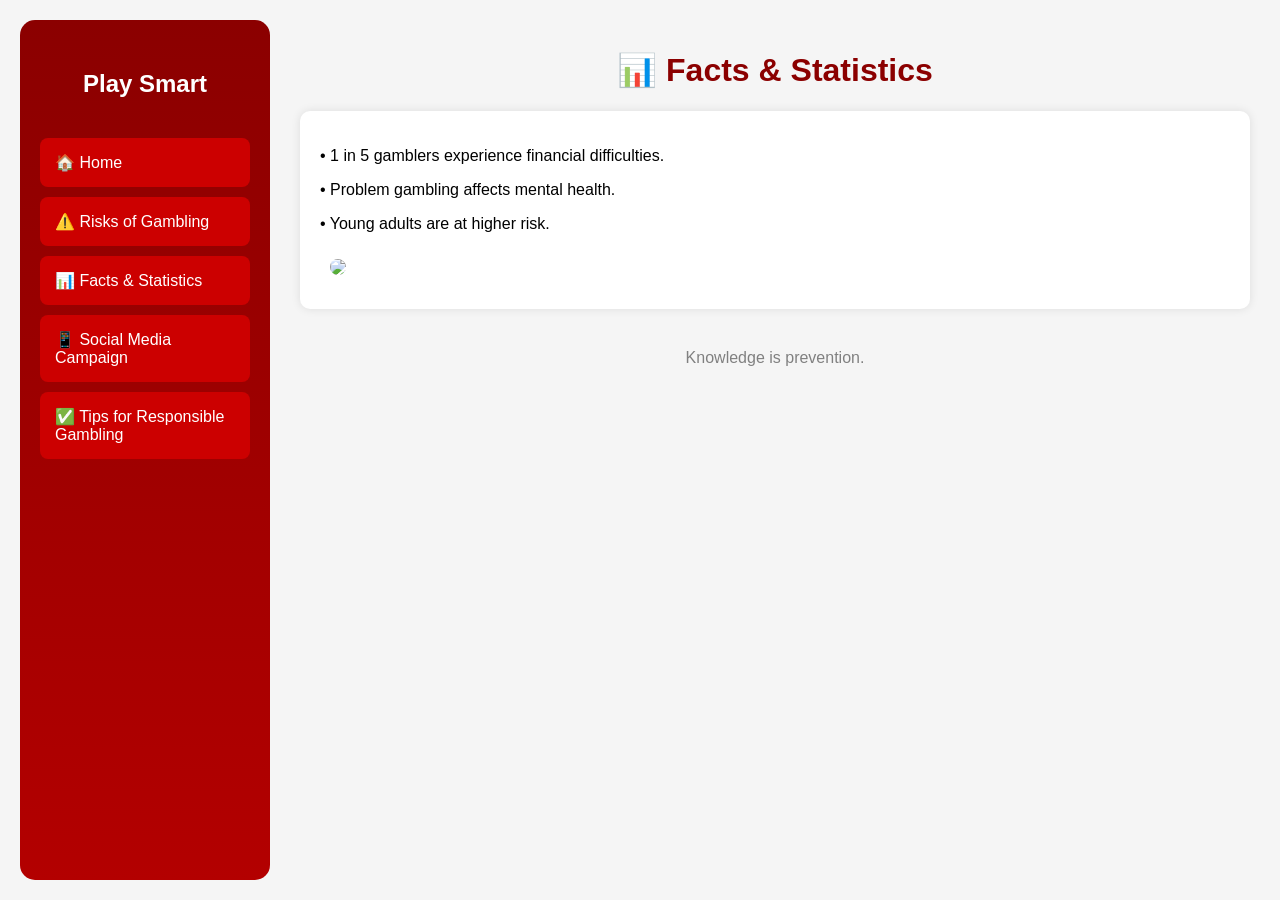
==== facts.html @ 142d0716 "Add files via upload" ====
<!DOCTYPE html>
<html>
<head>
    <title>Facts & Statistics</title>
    <link rel="stylesheet" href="style.css">
</head>
<body>

<div class="sidebar">
    <h2>Play Smart</h2>
    <a href="index.html">🏠 Home</a>
    <a href="risks.html">⚠️ Risks of Gambling</a>
    <a href="facts.html">📊 Facts & Statistics</a>
    <a href="socials.html">📱 Social Media Campaign</a>
    <a href="tips.html">✅ Tips for Responsible Gambling</a>
</div>

<div class="content">
    <div class="header">
        <h1>📊 Facts & Statistics</h1>
    </div>

    <div class="section">
        <p>• 1 in 5 gamblers experience financial difficulties.</p>
        <p>• Problem gambling affects mental health.</p>
        <p>• Young adults are at higher risk.</p>
        <img src="cash.png" class="decor">
    </div>

    <footer>
        Knowledge is prevention.
    </footer>
</div>

</body>
</html>
---- style.css ----
/* ===== Global ===== */
* {
    box-sizing: border-box; /* padding inclus dans la largeur */
}

body {
    margin: 0;
    font-family: Arial, Helvetica, sans-serif;
    background-color: #f5f5f5;
}

/* ===== Sidebar ===== */
.sidebar {
    width: 250px;
    top: 20px;
    bottom: 20px;
    left: 20px;
    position: fixed;
    background: linear-gradient(to bottom, #8b0000, #b30000);
    border-radius: 15px;
    padding-top: 30px;
    z-index: 1000;
}

.sidebar h2 {
    color: white;
    text-align: center;
    margin-bottom: 40px;
}

.sidebar a {
    display: block;
    color: white;
    text-decoration: none;
    padding: 15px;
    margin: 10px 20px;
    border-radius: 8px;
    background-color: #cc0000;
    transition: 0.3s;
}

.sidebar a:hover {
    background-color: white;
    color: #8b0000;
}

/* ===== Main Content ===== */
.content {
    margin-left: 270px;
    padding: 30px;
}

.header {
    text-align: center;
}

.header img {
    width: 120px;
    max-width: 100%;
    height: auto;
    border-radius: 10px;
}

h1 {
    color: #8b0000;
}

.section {
    background-color: white;
    padding: 20px;
    border-radius: 10px;
    margin-top: 20px;
    box-shadow: 0 0 10px rgba(0,0,0,0.1);
    max-width: 100%;
}

/* Images décoratives */
.decor {
    width: 100px;
    max-width: 100%;
    height: auto;
    margin: 10px;
    border-radius: 10px;
}

/* Footer */
footer {
    margin-top: 40px;
    text-align: center;
    color: gray;
}

/* ===== Responsive Design ===== */

/* Tablettes */
@media screen and (max-width: 768px) {
    .sidebar {
        width: 200px;
        left: 10px;
        top: 10px;
        bottom: 10px;
        border-radius: 15px;
    }
    .content {
        margin-left: 220px;
        padding: 20px;
    }
}

/* Mobile */
@media screen and (max-width: 480px) {
    .sidebar {
        width: 180px;
        left: 5px;
        top: 5px;
        bottom: 5px;
        border-radius: 10px;
    }
    .content {
        margin-left: 190px;
        padding: 15px;
    }
    .header img {
        width: 100px;
    }
}

/* ===== Flex container option pour sections/images ===== */
.container {
    display: flex;
    flex-wrap: wrap;
    gap: 20px;
}

.container .section {
    flex: 1 1 300px; /* minimum 300px, sinon rétrécit */
}
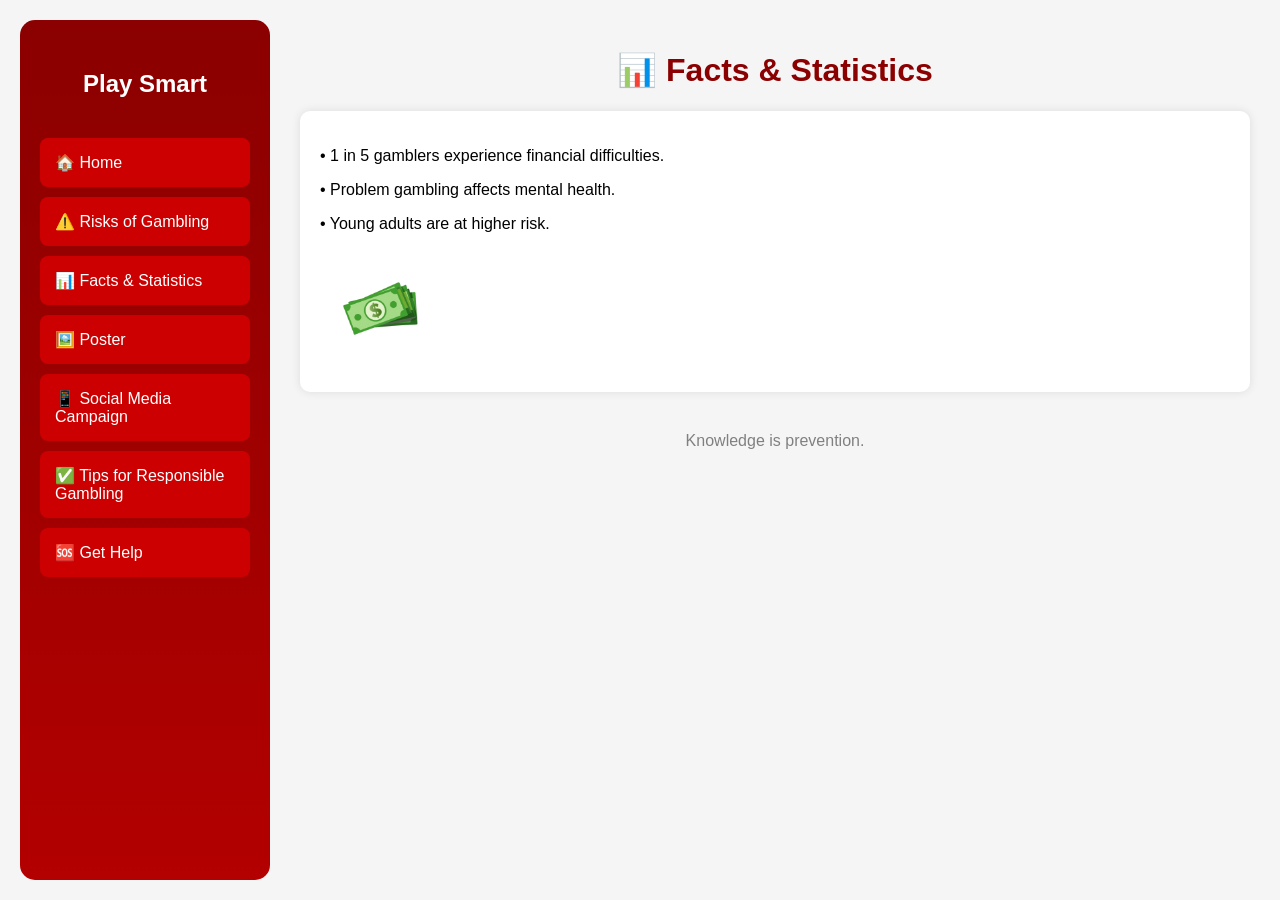
==== commit ae8f52fb: "Update facts.html" ====
--- a/facts.html
+++ b/facts.html
@@ -11,8 +11,10 @@
     <a href="index.html">🏠 Home</a>
     <a href="risks.html">⚠️ Risks of Gambling</a>
     <a href="facts.html">📊 Facts & Statistics</a>
+    <a href="poster.html">🖼️ Poster</a>
     <a href="socials.html">📱 Social Media Campaign</a>
     <a href="tips.html">✅ Tips for Responsible Gambling</a>
+    <a href="get_help.html">🆘 Get Help</a>
 </div>
 
 <div class="content">
@@ -24,7 +26,7 @@
         <p>• 1 in 5 gamblers experience financial difficulties.</p>
         <p>• Problem gambling affects mental health.</p>
         <p>• Young adults are at higher risk.</p>
-        <img src="cash.png" class="decor">
+        <img src="photos/cash.png" class="decor">
     </div>
 
     <footer>
@@ -33,4 +35,4 @@
 </div>
 
 </body>
-</html>+</html>
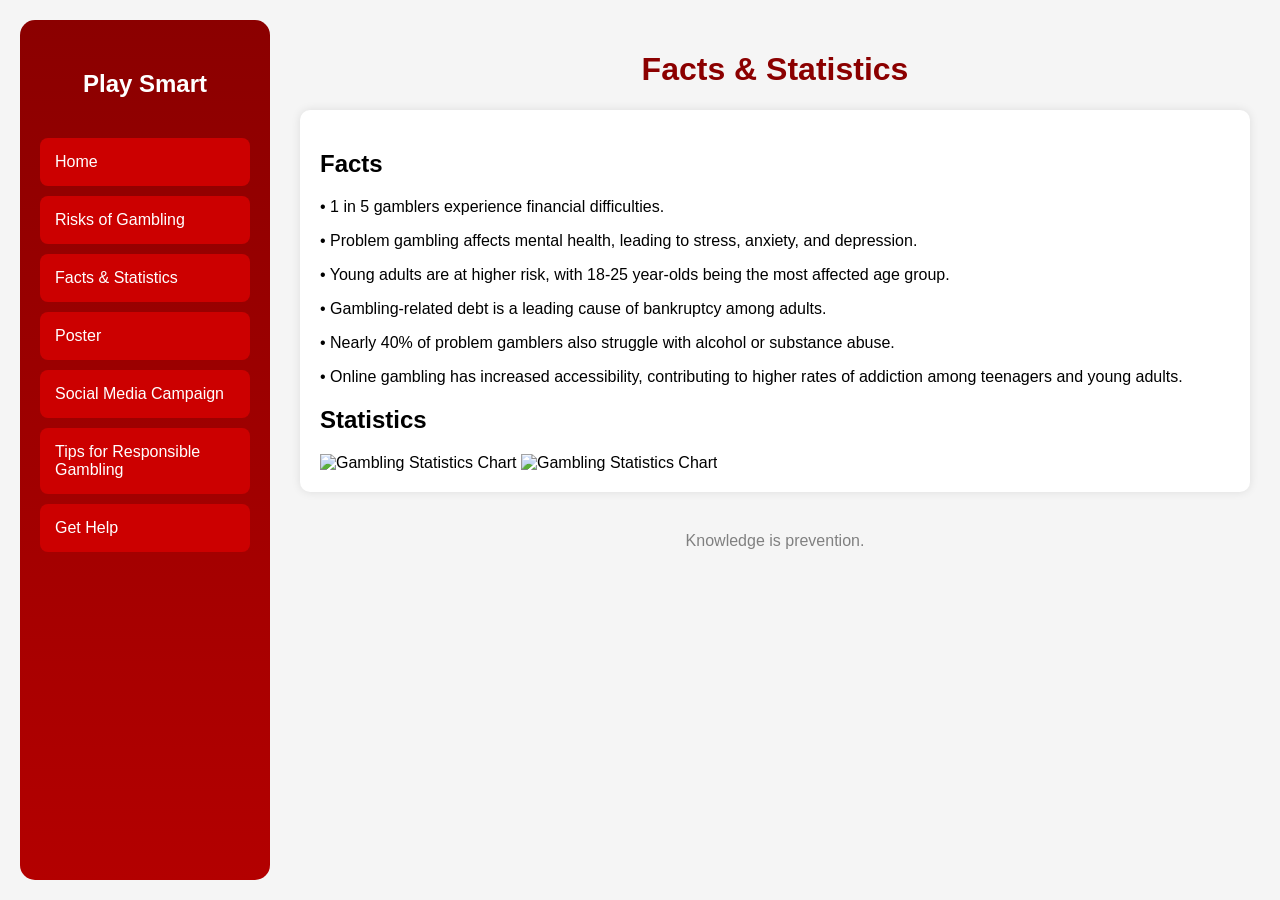
==== commit 51a9abbf: "Update facts.html" ====
--- a/facts.html
+++ b/facts.html
@@ -2,32 +2,44 @@
 <html>
 <head>
     <title>Facts & Statistics</title>
+    <link rel="icon" type="image/png" href="photos/logo.png">
     <link rel="stylesheet" href="style.css">
+    
+
 </head>
 <body>
 
 <div class="sidebar">
     <h2>Play Smart</h2>
-    <a href="index.html">🏠 Home</a>
-    <a href="risks.html">⚠️ Risks of Gambling</a>
-    <a href="facts.html">📊 Facts & Statistics</a>
-    <a href="poster.html">🖼️ Poster</a>
-    <a href="socials.html">📱 Social Media Campaign</a>
-    <a href="tips.html">✅ Tips for Responsible Gambling</a>
-    <a href="get_help.html">🆘 Get Help</a>
+    <a href="index.html"> Home</a>
+    <a href="risks.html"> Risks of Gambling</a>
+    <a href="facts.html"> Facts & Statistics</a>
+    <a href="poster.html"> Poster</a>
+    <a href="socials.html"> Social Media Campaign</a>
+    <a href="tips.html"> Tips for Responsible Gambling</a>
+    <a href="get_help.html"> Get Help</a>
 </div>
 
 <div class="content">
+
     <div class="header">
-        <h1>📊 Facts & Statistics</h1>
+        <h1> Facts & Statistics</h1>
     </div>
 
     <div class="section">
-        <p>• 1 in 5 gamblers experience financial difficulties.</p>
-        <p>• Problem gambling affects mental health.</p>
-        <p>• Young adults are at higher risk.</p>
-        <img src="photos/cash.png" class="decor">
-    </div>
+    <h2>Facts</h2>
+    <p>• 1 in 5 gamblers experience financial difficulties.</p>
+    <p>• Problem gambling affects mental health, leading to stress, anxiety, and depression.</p>
+    <p>• Young adults are at higher risk, with 18-25 year-olds being the most affected age group.</p>
+    <p>• Gambling-related debt is a leading cause of bankruptcy among adults.</p>
+    <p>• Nearly 40% of problem gamblers also struggle with alcohol or substance abuse.</p>
+    <p>• Online gambling has increased accessibility, contributing to higher rates of addiction among teenagers and young adults.</p>
+
+    <h2>Statistics</h2>
+    <img src="photos/statistics-chart.png" class="stat-img" alt="Gambling Statistics Chart">
+    <img src="photos/statistics-chart2.png" class="stat-img" alt="Gambling Statistics Chart">
+</div>
+
 
     <footer>
         Knowledge is prevention.
--- a/style.css
+++ b/style.css
@@ -134,4 +134,33 @@
 
 .container .section {
     flex: 1 1 300px; /* minimum 300px, sinon rétrécit */
-}+}
+form input, form textarea, form select {
+    width: 100%;
+    padding: 10px;
+    border-radius: 8px;
+    border: 1px solid #ccc;
+    margin-top: 5px;
+    font-family: inherit;
+}
+
+form button {
+    background-color: #8b0000;
+    color: white;
+    border: none;
+    padding: 12px 20px;
+    border-radius: 8px;
+    cursor: pointer;
+    transition: 0.3s;
+}
+
+form button:hover {
+    background-color: white;
+    color: #8b0000;
+    border: 1px solid #8b0000;
+}
+form textarea {
+    width: 100%;
+    min-height: 150px;   /* starting height */
+    resize: vertical;    /* user can make it taller */
+}
